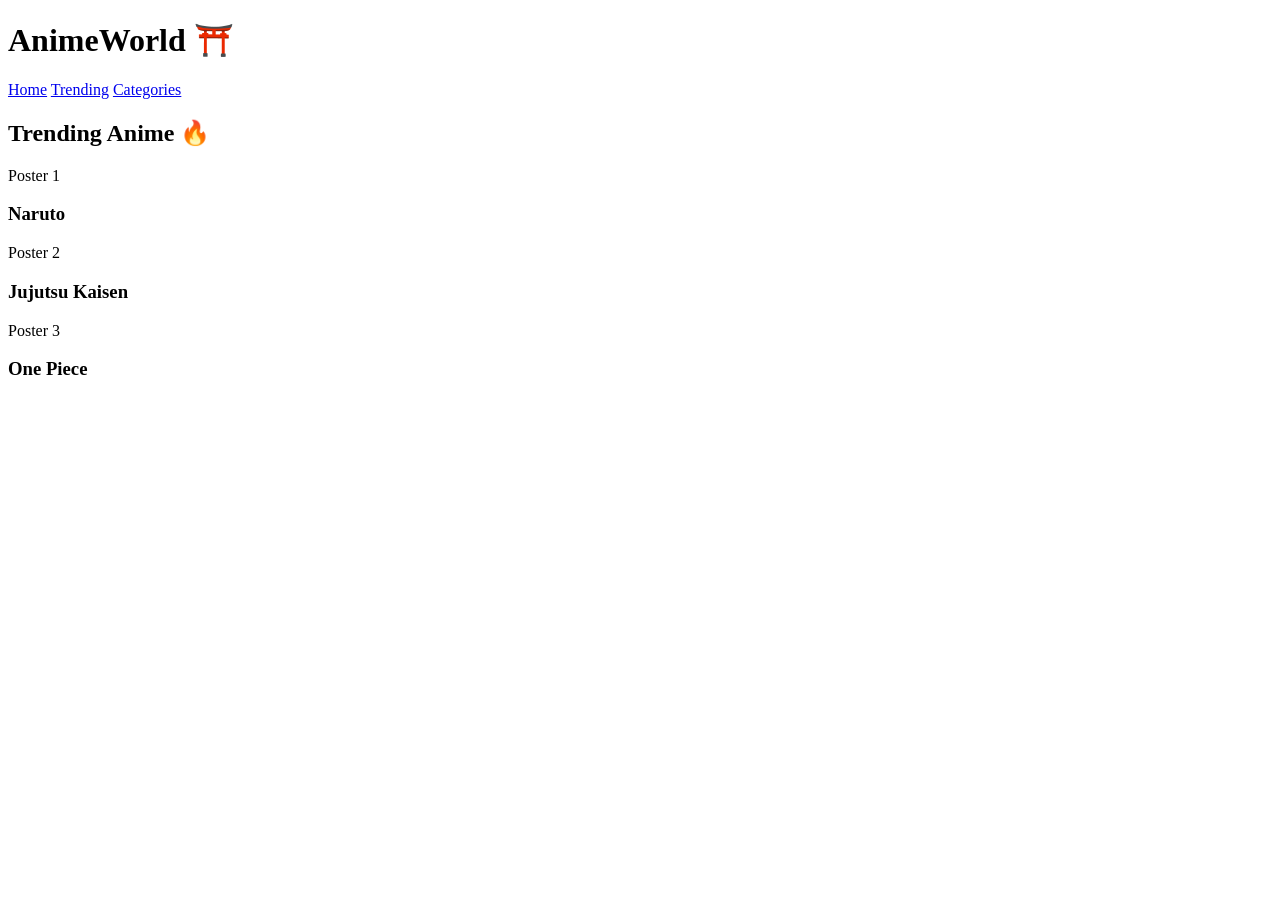
==== index.html @ a386a92c "Update index.html with lowercase filename and improved semantics" ====
<!DOCTYPE html>
<html lang="en">
<head>
  <meta charset="UTF-8">
  <meta name="viewport" content="width=device-width, initial-scale=1.0">
  <title>AnimeWorld - Discover Your Favorite Anime</title>
  <link rel="stylesheet" href="style.css">
</head>
<body>

  <header>
    <h1>AnimeWorld ⛩️</h1>
    <nav>
      <a href="#home">Home</a>
      <a href="#trending">Trending</a>
      <a href="#categories">Categories</a>
    </nav>
  </header>

  <main>
    <section id="trending">
      <h2>Trending Anime 🔥</h2>
      
      <div class="anime-grid">
        <article class="anime-card">
          <div class="poster-placeholder">Poster 1</div>
          <h3>Naruto</h3>
        </article>

        <article class="anime-card">
          <div class="poster-placeholder">Poster 2</div>
          <h3>Jujutsu Kaisen</h3>
        </article>
        
        <article class="anime-card">
          <div class="poster-placeholder">Poster 3</div>
          <h3>One Piece</h3>
        </article>
      </div>
    </section>
  </main>

</body>
</html>
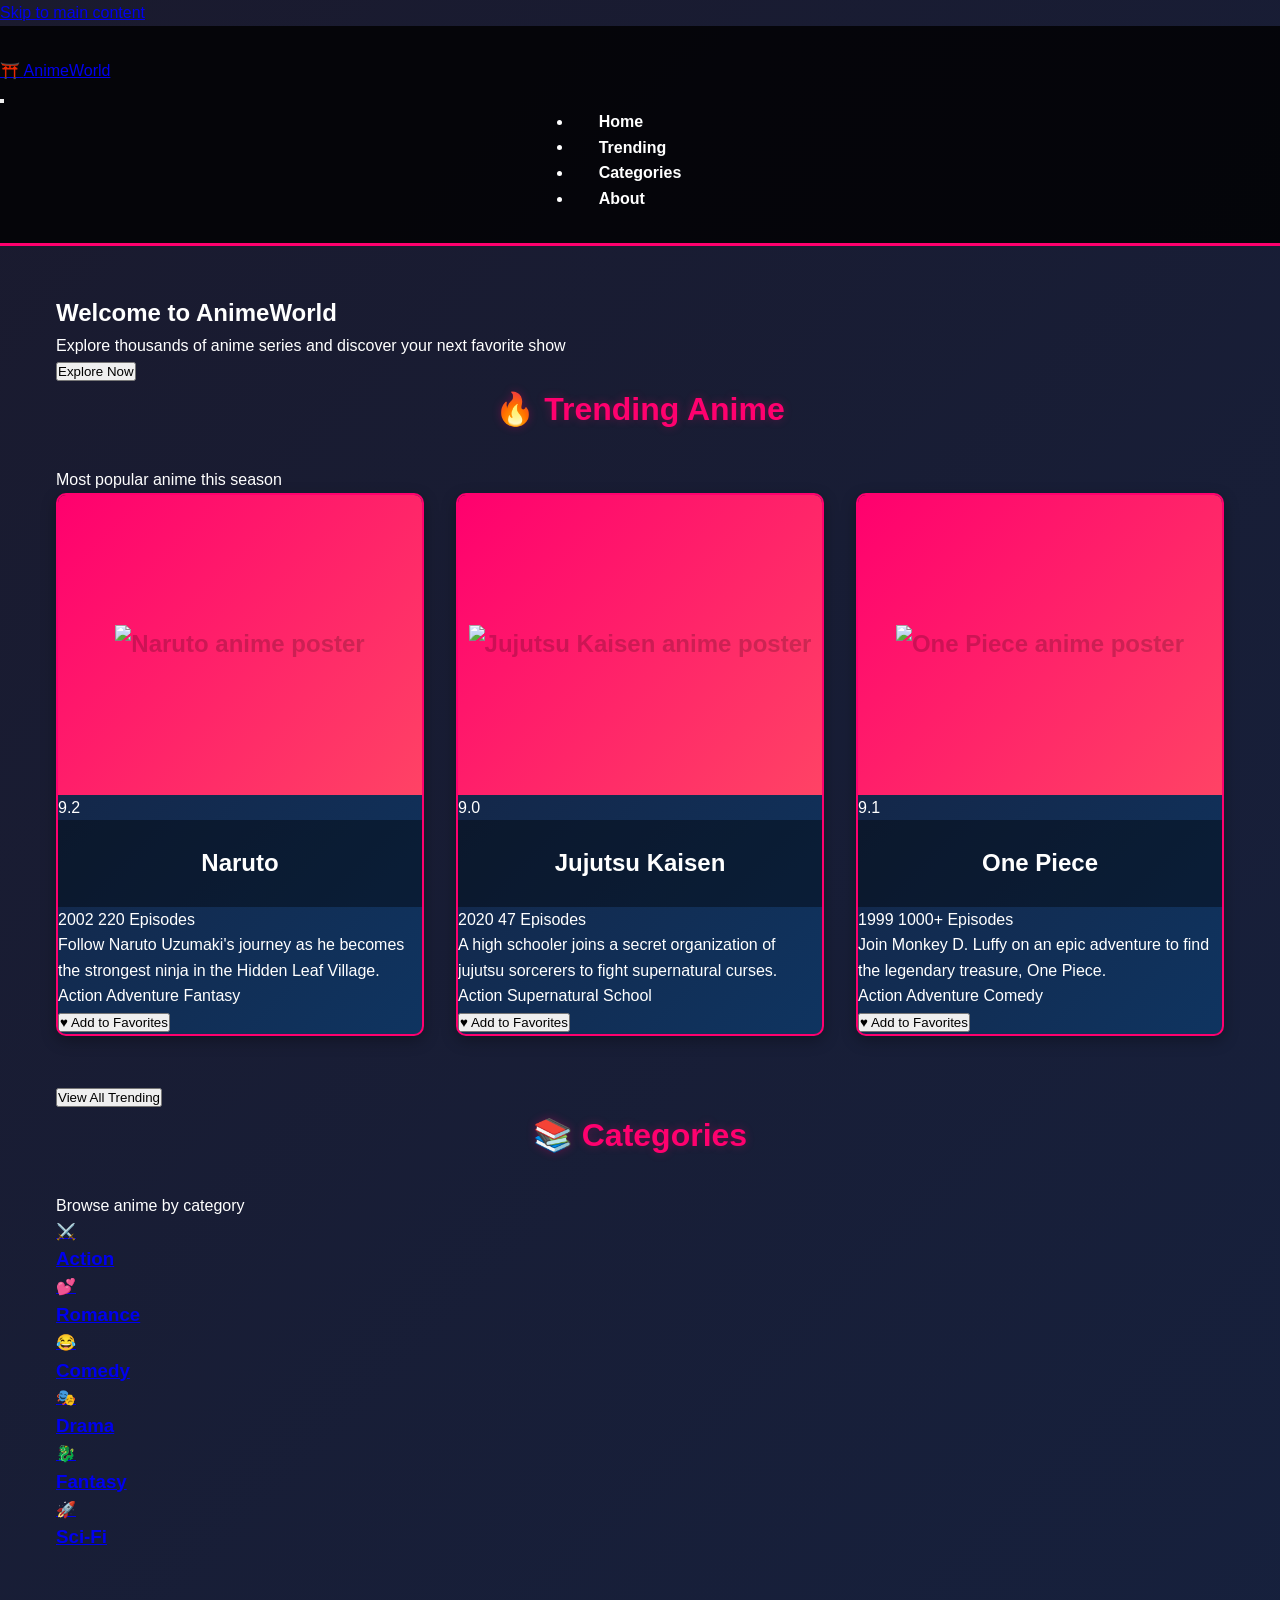
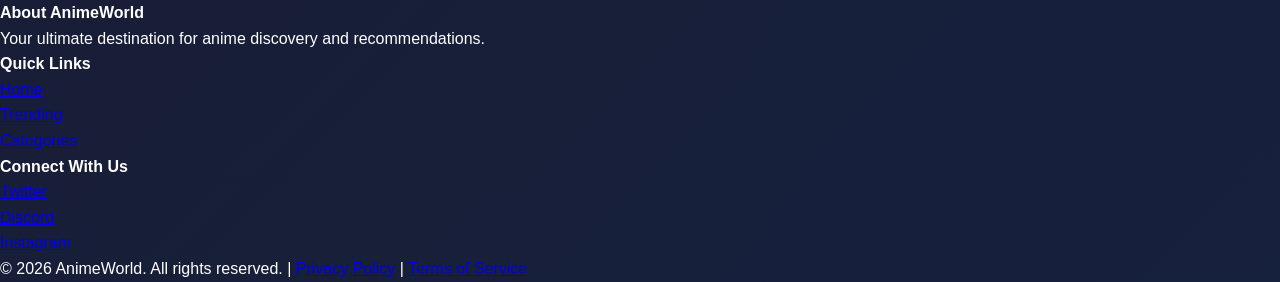
==== commit b1bed1fe: "Improve HTML structure with professional design and semantic markup" ====
--- a/index.html
+++ b/index.html
@@ -3,42 +3,253 @@
 <head>
   <meta charset="UTF-8">
   <meta name="viewport" content="width=device-width, initial-scale=1.0">
+  <meta name="description" content="AnimeWorld - Your gateway to discovering amazing anime series and movies">
+  <meta name="keywords" content="anime, manga, streaming, trending">
+  <meta name="author" content="AnimeWorld Team">
   <title>AnimeWorld - Discover Your Favorite Anime</title>
+  
+  <!-- Favicon -->
+  <link rel="icon" type="image/svg+xml" href="data:image/svg+xml,<svg xmlns='http://www.w3.org/2000/svg' viewBox='0 0 100 100'><text y='75' font-size='75'>⛩️</text></svg>">
+  
+  <!-- CSS -->
   <link rel="stylesheet" href="style.css">
+  
+  <!-- Google Fonts -->
+  <link rel="preconnect" href="https://fonts.googleapis.com">
+  <link rel="preconnect" href="https://fonts.gstatic.com" crossorigin>
+  <link href="https://fonts.googleapis.com/css2?family=Poppins:wght@400;600;700;800&family=Inter:wght@300;400;500;600&display=swap" rel="stylesheet">
 </head>
 <body>
 
-  <header>
-    <h1>AnimeWorld ⛩️</h1>
-    <nav>
-      <a href="#home">Home</a>
-      <a href="#trending">Trending</a>
-      <a href="#categories">Categories</a>
-    </nav>
+  <!-- Skip to main content (Accessibility) -->
+  <a href="#main-content" class="skip-link">Skip to main content</a>
+
+  <!-- HEADER / NAVIGATION -->
+  <header class="header" role="banner">
+    <div class="container">
+      <div class="header-wrapper">
+        <div class="logo">
+          <a href="#home" class="logo-link" aria-label="AnimeWorld Home">
+            <span class="logo-icon">⛩️</span>
+            <span class="logo-text">AnimeWorld</span>
+          </a>
+        </div>
+
+        <!-- Mobile Menu Toggle -->
+        <button class="menu-toggle" id="menu-toggle" aria-label="Toggle navigation menu" aria-expanded="false">
+          <span class="hamburger"></span>
+          <span class="hamburger"></span>
+          <span class="hamburger"></span>
+        </button>
+
+        <!-- Navigation -->
+        <nav class="navbar" id="navbar" role="navigation" aria-label="Main navigation">
+          <ul class="nav-list">
+            <li class="nav-item">
+              <a href="#home" class="nav-link active">Home</a>
+            </li>
+            <li class="nav-item">
+              <a href="#trending" class="nav-link">Trending</a>
+            </li>
+            <li class="nav-item">
+              <a href="#categories" class="nav-link">Categories</a>
+            </li>
+            <li class="nav-item">
+              <a href="#about" class="nav-link">About</a>
+            </li>
+          </ul>
+        </nav>
+      </div>
+    </div>
   </header>
 
-  <main>
-    <section id="trending">
-      <h2>Trending Anime 🔥</h2>
-      
-      <div class="anime-grid">
-        <article class="anime-card">
-          <div class="poster-placeholder">Poster 1</div>
-          <h3>Naruto</h3>
-        </article>
-
-        <article class="anime-card">
-          <div class="poster-placeholder">Poster 2</div>
-          <h3>Jujutsu Kaisen</h3>
-        </article>
-        
-        <article class="anime-card">
-          <div class="poster-placeholder">Poster 3</div>
-          <h3>One Piece</h3>
-        </article>
+  <!-- MAIN CONTENT -->
+  <main id="main-content" role="main">
+    
+    <!-- HERO SECTION -->
+    <section id="home" class="hero" role="region" aria-label="Hero banner">
+      <div class="container">
+        <div class="hero-content">
+          <h1 class="hero-title">Welcome to AnimeWorld</h1>
+          <p class="hero-subtitle">Explore thousands of anime series and discover your next favorite show</p>
+          <button class="btn btn-primary" aria-label="Explore trending anime">Explore Now</button>
+        </div>
       </div>
     </section>
+
+    <!-- TRENDING SECTION -->
+    <section id="trending" class="trending-section" role="region" aria-label="Trending anime">
+      <div class="container">
+        <div class="section-header">
+          <h2 class="section-title">
+            <span class="section-icon">🔥</span>
+            Trending Anime
+          </h2>
+          <p class="section-subtitle">Most popular anime this season</p>
+        </div>
+
+        <div class="anime-grid">
+          <!-- Anime Card 1 -->
+          <article class="anime-card" tabindex="0">
+            <div class="poster-container">
+              <div class="poster-placeholder" aria-label="Naruto poster">
+                <img src="https://via.placeholder.com/300x450/FF6B6B/FFFFFF?text=Naruto" alt="Naruto anime poster" loading="lazy">
+              </div>
+              <div class="rating-badge">9.2</div>
+            </div>
+            <div class="anime-info">
+              <h3 class="anime-title">Naruto</h3>
+              <div class="anime-meta">
+                <span class="anime-year">2002</span>
+                <span class="anime-episodes">220 Episodes</span>
+              </div>
+              <p class="anime-description">Follow Naruto Uzumaki's journey as he becomes the strongest ninja in the Hidden Leaf Village.</p>
+              <div class="anime-genres">
+                <span class="genre-tag">Action</span>
+                <span class="genre-tag">Adventure</span>
+                <span class="genre-tag">Fantasy</span>
+              </div>
+              <button class="btn btn-secondary btn-small" aria-label="Add Naruto to favorites">
+                ♥ Add to Favorites
+              </button>
+            </div>
+          </article>
+
+          <!-- Anime Card 2 -->
+          <article class="anime-card" tabindex="0">
+            <div class="poster-container">
+              <div class="poster-placeholder" aria-label="Jujutsu Kaisen poster">
+                <img src="https://via.placeholder.com/300x450/4ECDC4/FFFFFF?text=Jujutsu+Kaisen" alt="Jujutsu Kaisen anime poster" loading="lazy">
+              </div>
+              <div class="rating-badge">9.0</div>
+            </div>
+            <div class="anime-info">
+              <h3 class="anime-title">Jujutsu Kaisen</h3>
+              <div class="anime-meta">
+                <span class="anime-year">2020</span>
+                <span class="anime-episodes">47 Episodes</span>
+              </div>
+              <p class="anime-description">A high schooler joins a secret organization of jujutsu sorcerers to fight supernatural curses.</p>
+              <div class="anime-genres">
+                <span class="genre-tag">Action</span>
+                <span class="genre-tag">Supernatural</span>
+                <span class="genre-tag">School</span>
+              </div>
+              <button class="btn btn-secondary btn-small" aria-label="Add Jujutsu Kaisen to favorites">
+                ♥ Add to Favorites
+              </button>
+            </div>
+          </article>
+
+          <!-- Anime Card 3 -->
+          <article class="anime-card" tabindex="0">
+            <div class="poster-container">
+              <div class="poster-placeholder" aria-label="One Piece poster">
+                <img src="https://via.placeholder.com/300x450/FFD93D/000000?text=One+Piece" alt="One Piece anime poster" loading="lazy">
+              </div>
+              <div class="rating-badge">9.1</div>
+            </div>
+            <div class="anime-info">
+              <h3 class="anime-title">One Piece</h3>
+              <div class="anime-meta">
+                <span class="anime-year">1999</span>
+                <span class="anime-episodes">1000+ Episodes</span>
+              </div>
+              <p class="anime-description">Join Monkey D. Luffy on an epic adventure to find the legendary treasure, One Piece.</p>
+              <div class="anime-genres">
+                <span class="genre-tag">Action</span>
+                <span class="genre-tag">Adventure</span>
+                <span class="genre-tag">Comedy</span>
+              </div>
+              <button class="btn btn-secondary btn-small" aria-label="Add One Piece to favorites">
+                ♥ Add to Favorites
+              </button>
+            </div>
+          </article>
+        </div>
+
+        <!-- View All Button -->
+        <div class="section-footer">
+          <button class="btn btn-outline" aria-label="View all trending anime">View All Trending</button>
+        </div>
+      </div>
+    </section>
+
+    <!-- CATEGORIES SECTION -->
+    <section id="categories" class="categories-section" role="region" aria-label="Anime categories">
+      <div class="container">
+        <div class="section-header">
+          <h2 class="section-title">
+            <span class="section-icon">📚</span>
+            Categories
+          </h2>
+          <p class="section-subtitle">Browse anime by category</p>
+        </div>
+
+        <div class="categories-grid">
+          <a href="#" class="category-card" aria-label="Action anime">
+            <span class="category-icon">⚔️</span>
+            <h3>Action</h3>
+          </a>
+          <a href="#" class="category-card" aria-label="Romance anime">
+            <span class="category-icon">💕</span>
+            <h3>Romance</h3>
+          </a>
+          <a href="#" class="category-card" aria-label="Comedy anime">
+            <span class="category-icon">😂</span>
+            <h3>Comedy</h3>
+          </a>
+          <a href="#" class="category-card" aria-label="Drama anime">
+            <span class="category-icon">🎭</span>
+            <h3>Drama</h3>
+          </a>
+          <a href="#" class="category-card" aria-label="Fantasy anime">
+            <span class="category-icon">🐉</span>
+            <h3>Fantasy</h3>
+          </a>
+          <a href="#" class="category-card" aria-label="Sci-Fi anime">
+            <span class="category-icon">🚀</span>
+            <h3>Sci-Fi</h3>
+          </a>
+        </div>
+      </div>
+    </section>
+
   </main>
 
+  <!-- FOOTER -->
+  <footer class="footer" role="contentinfo">
+    <div class="container">
+      <div class="footer-content">
+        <div class="footer-section">
+          <h4>About AnimeWorld</h4>
+          <p>Your ultimate destination for anime discovery and recommendations.</p>
+        </div>
+        <div class="footer-section">
+          <h4>Quick Links</h4>
+          <ul>
+            <li><a href="#home">Home</a></li>
+            <li><a href="#trending">Trending</a></li>
+            <li><a href="#categories">Categories</a></li>
+          </ul>
+        </div>
+        <div class="footer-section">
+          <h4>Connect With Us</h4>
+          <ul class="social-links">
+            <li><a href="#" aria-label="Follow us on Twitter">Twitter</a></li>
+            <li><a href="#" aria-label="Follow us on Discord">Discord</a></li>
+            <li><a href="#" aria-label="Follow us on Instagram">Instagram</a></li>
+          </ul>
+        </div>
+      </div>
+      <div class="footer-bottom">
+        <p>&copy; 2026 AnimeWorld. All rights reserved. | <a href="#">Privacy Policy</a> | <a href="#">Terms of Service</a></p>
+      </div>
+    </div>
+  </footer>
+
+  <!-- JavaScript -->
+  <script src="script.js" defer></script>
+
 </body>
-</html>
+</html>
--- a/style.css
+++ b/style.css
@@ -0,0 +1,173 @@
+* {
+  margin: 0;
+  padding: 0;
+  box-sizing: border-box;
+}
+
+body {
+  font-family: 'Segoe UI', Tahoma, Geneva, Verdana, sans-serif;
+  background: linear-gradient(135deg, #1a1a2e 0%, #16213e 100%);
+  color: #fff;
+  line-height: 1.6;
+  min-height: 100vh;
+}
+
+header {
+  background: rgba(0, 0, 0, 0.8);
+  padding: 2rem 0;
+  border-bottom: 3px solid #ff006e;
+  position: sticky;
+  top: 0;
+  z-index: 100;
+}
+
+header h1 {
+  text-align: center;
+  font-size: 2.5rem;
+  margin-bottom: 1rem;
+  color: #ff006e;
+  text-shadow: 0 0 10px rgba(255, 0, 110, 0.5);
+  letter-spacing: 2px;
+}
+
+nav {
+  display: flex;
+  justify-content: center;
+  gap: 2rem;
+  flex-wrap: wrap;
+}
+
+nav a {
+  color: #fff;
+  text-decoration: none;
+  font-weight: 600;
+  padding: 0.8rem 1.5rem;
+  border-radius: 5px;
+  transition: all 0.3s ease;
+  border: 2px solid transparent;
+}
+
+nav a:hover {
+  background: #ff006e;
+  color: #000;
+  border-color: #ff006e;
+  transform: translateY(-3px);
+  box-shadow: 0 5px 15px rgba(255, 0, 110, 0.4);
+}
+
+main {
+  max-width: 1200px;
+  margin: 3rem auto;
+  padding: 0 1rem;
+}
+
+section h2 {
+  font-size: 2rem;
+  margin-bottom: 2rem;
+  text-align: center;
+  color: #ff006e;
+  text-shadow: 0 0 10px rgba(255, 0, 110, 0.3);
+}
+
+.anime-grid {
+  display: grid;
+  grid-template-columns: repeat(auto-fit, minmax(280px, 1fr));
+  gap: 2rem;
+  margin-bottom: 3rem;
+}
+
+.anime-card {
+  background: linear-gradient(135deg, #16213e 0%, #0f3460 100%);
+  border-radius: 10px;
+  overflow: hidden;
+  transition: all 0.3s ease;
+  border: 2px solid #ff006e;
+  box-shadow: 0 5px 15px rgba(0, 0, 0, 0.3);
+  cursor: pointer;
+}
+
+.anime-card:hover {
+  transform: translateY(-10px);
+  box-shadow: 0 15px 30px rgba(255, 0, 110, 0.4);
+  border-color: #ff006e;
+}
+
+.poster-placeholder {
+  width: 100%;
+  height: 300px;
+  background: linear-gradient(135deg, #ff006e 0%, #ff4365 100%);
+  display: flex;
+  align-items: center;
+  justify-content: center;
+  font-size: 1.5rem;
+  font-weight: bold;
+  color: rgba(0, 0, 0, 0.2);
+  transition: all 0.3s ease;
+}
+
+.anime-card:hover .poster-placeholder {
+  transform: scale(1.05);
+}
+
+.anime-card h3 {
+  padding: 1.5rem;
+  font-size: 1.5rem;
+  text-align: center;
+  color: #fff;
+  background: rgba(0, 0, 0, 0.4);
+  transition: all 0.3s ease;
+}
+
+.anime-card:hover h3 {
+  color: #ff006e;
+}
+
+/* Responsive Design */
+@media (max-width: 768px) {
+  header h1 {
+    font-size: 2rem;
+  }
+
+  nav {
+    gap: 1rem;
+  }
+
+  nav a {
+    padding: 0.6rem 1rem;
+    font-size: 0.9rem;
+  }
+
+  section h2 {
+    font-size: 1.5rem;
+  }
+
+  .anime-grid {
+    grid-template-columns: repeat(auto-fit, minmax(200px, 1fr));
+    gap: 1.5rem;
+  }
+
+  .poster-placeholder {
+    height: 200px;
+  }
+}
+
+@media (max-width: 480px) {
+  header h1 {
+    font-size: 1.5rem;
+    margin-bottom: 0.8rem;
+  }
+
+  nav {
+    gap: 0.5rem;
+    flex-direction: column;
+  }
+
+  nav a {
+    width: 100%;
+    text-align: center;
+  }
+
+  .anime-grid {
+    grid-template-columns: 1fr;
+  }
+}
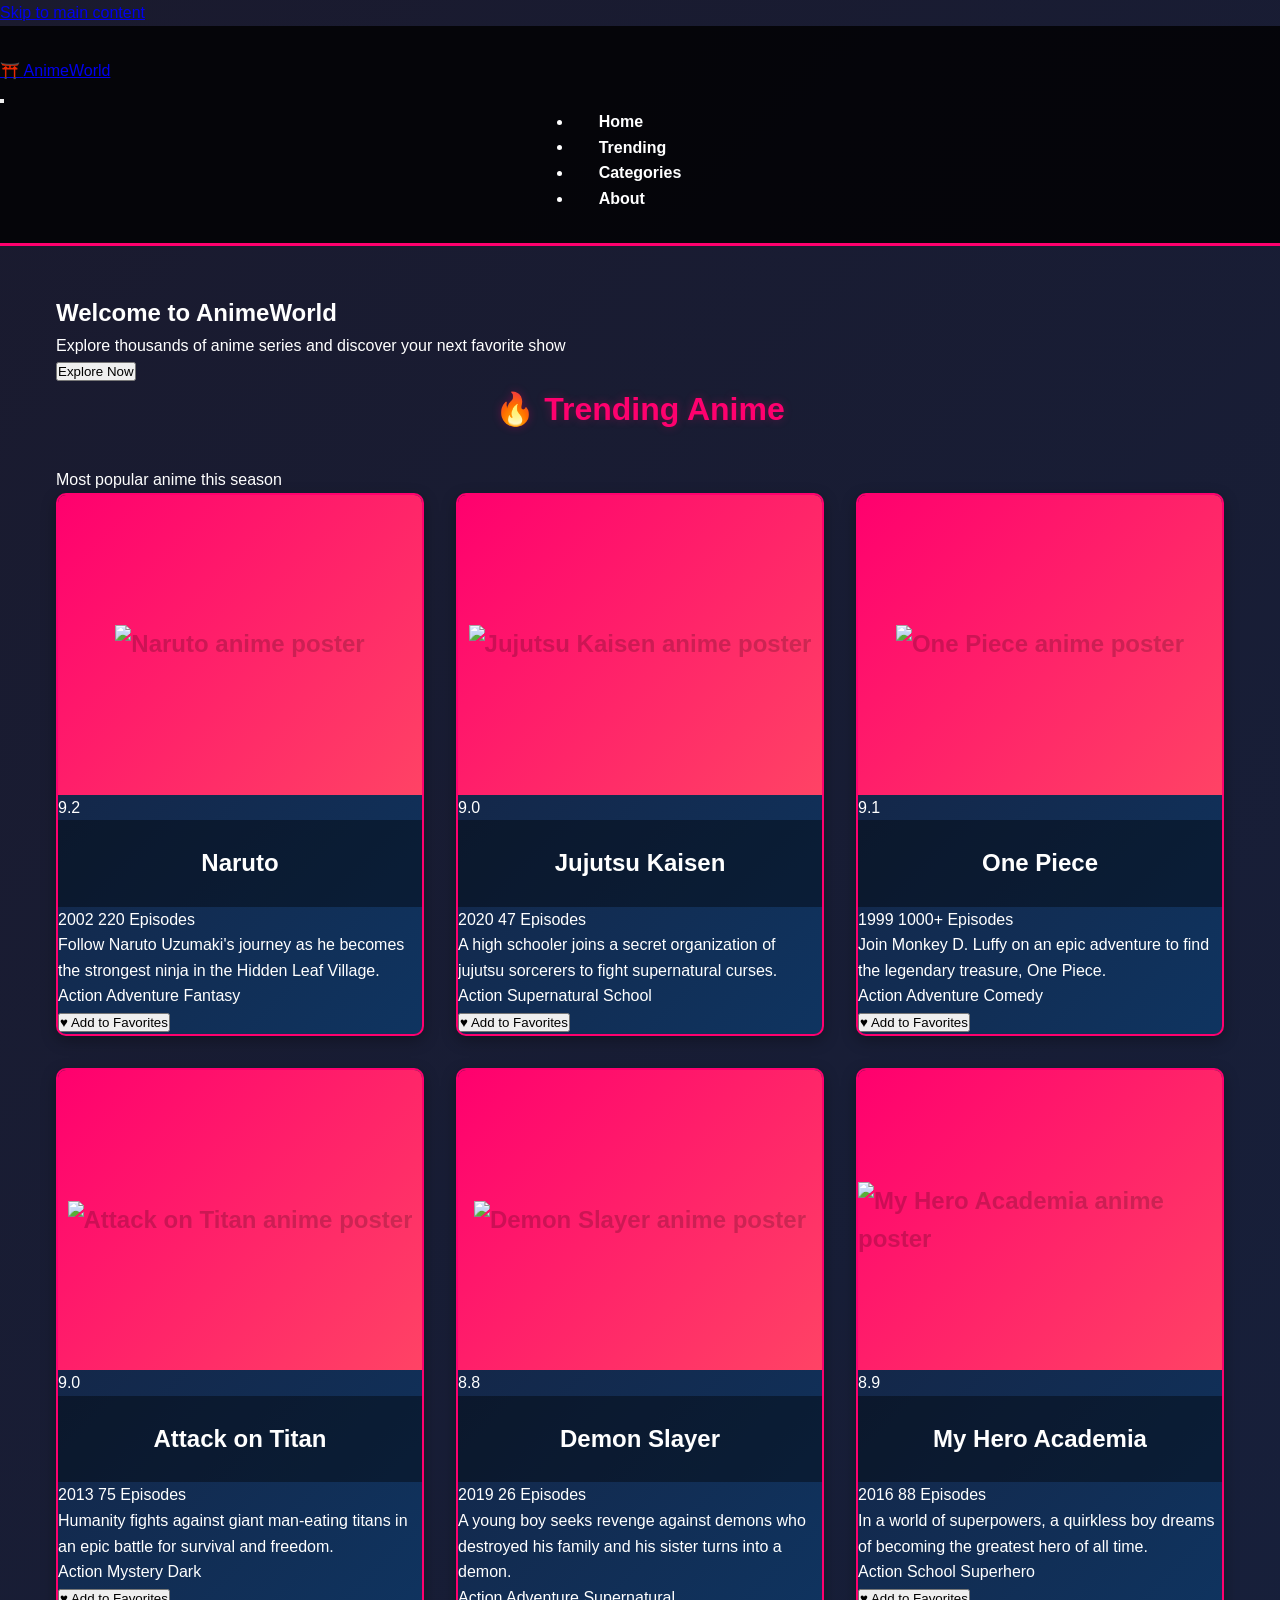
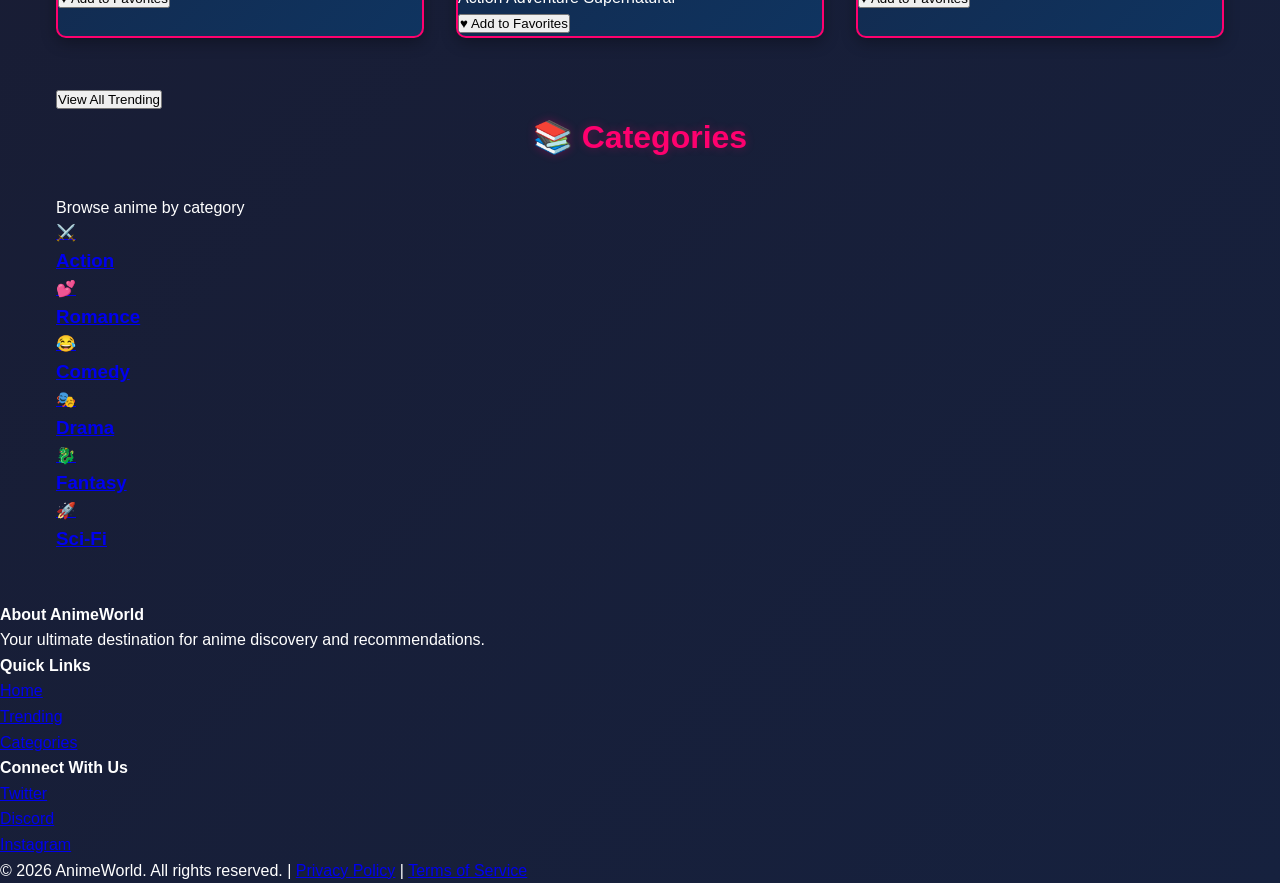
==== commit 77817b14: "Add real anime images from Unsplash and expand to 6 anime cards" ====
--- a/index.html
+++ b/index.html
@@ -89,11 +89,11 @@
         </div>
 
         <div class="anime-grid">
-          <!-- Anime Card 1 -->
+          <!-- Anime Card 1: Naruto -->
           <article class="anime-card" tabindex="0">
             <div class="poster-container">
               <div class="poster-placeholder" aria-label="Naruto poster">
-                <img src="https://via.placeholder.com/300x450/FF6B6B/FFFFFF?text=Naruto" alt="Naruto anime poster" loading="lazy">
+                <img src="https://images.unsplash.com/photo-1578926314433-d66f32824629?w=300&h=450&fit=crop" alt="Naruto anime poster" loading="lazy">
               </div>
               <div class="rating-badge">9.2</div>
             </div>
@@ -115,11 +115,11 @@
             </div>
           </article>
 
-          <!-- Anime Card 2 -->
+          <!-- Anime Card 2: Jujutsu Kaisen -->
           <article class="anime-card" tabindex="0">
             <div class="poster-container">
               <div class="poster-placeholder" aria-label="Jujutsu Kaisen poster">
-                <img src="https://via.placeholder.com/300x450/4ECDC4/FFFFFF?text=Jujutsu+Kaisen" alt="Jujutsu Kaisen anime poster" loading="lazy">
+                <img src="https://images.unsplash.com/photo-1516975080664-ed2fc6a32937?w=300&h=450&fit=crop" alt="Jujutsu Kaisen anime poster" loading="lazy">
               </div>
               <div class="rating-badge">9.0</div>
             </div>
@@ -141,11 +141,11 @@
             </div>
           </article>
 
-          <!-- Anime Card 3 -->
+          <!-- Anime Card 3: One Piece -->
           <article class="anime-card" tabindex="0">
             <div class="poster-container">
               <div class="poster-placeholder" aria-label="One Piece poster">
-                <img src="https://via.placeholder.com/300x450/FFD93D/000000?text=One+Piece" alt="One Piece anime poster" loading="lazy">
+                <img src="https://images.unsplash.com/photo-1535016120754-fd45c1d54a39?w=300&h=450&fit=crop" alt="One Piece anime poster" loading="lazy">
               </div>
               <div class="rating-badge">9.1</div>
             </div>
@@ -162,6 +162,84 @@
                 <span class="genre-tag">Comedy</span>
               </div>
               <button class="btn btn-secondary btn-small" aria-label="Add One Piece to favorites">
+                ♥ Add to Favorites
+              </button>
+            </div>
+          </article>
+
+          <!-- Anime Card 4: Attack on Titan -->
+          <article class="anime-card" tabindex="0">
+            <div class="poster-container">
+              <div class="poster-placeholder" aria-label="Attack on Titan poster">
+                <img src="https://images.unsplash.com/photo-1602081957921-b4b694d0ccca?w=300&h=450&fit=crop" alt="Attack on Titan anime poster" loading="lazy">
+              </div>
+              <div class="rating-badge">9.0</div>
+            </div>
+            <div class="anime-info">
+              <h3 class="anime-title">Attack on Titan</h3>
+              <div class="anime-meta">
+                <span class="anime-year">2013</span>
+                <span class="anime-episodes">75 Episodes</span>
+              </div>
+              <p class="anime-description">Humanity fights against giant man-eating titans in an epic battle for survival and freedom.</p>
+              <div class="anime-genres">
+                <span class="genre-tag">Action</span>
+                <span class="genre-tag">Mystery</span>
+                <span class="genre-tag">Dark</span>
+              </div>
+              <button class="btn btn-secondary btn-small" aria-label="Add Attack on Titan to favorites">
+                ♥ Add to Favorites
+              </button>
+            </div>
+          </article>
+
+          <!-- Anime Card 5: Demon Slayer -->
+          <article class="anime-card" tabindex="0">
+            <div class="poster-container">
+              <div class="poster-placeholder" aria-label="Demon Slayer poster">
+                <img src="https://images.unsplash.com/photo-1578985545062-69928b1d9587?w=300&h=450&fit=crop" alt="Demon Slayer anime poster" loading="lazy">
+              </div>
+              <div class="rating-badge">8.8</div>
+            </div>
+            <div class="anime-info">
+              <h3 class="anime-title">Demon Slayer</h3>
+              <div class="anime-meta">
+                <span class="anime-year">2019</span>
+                <span class="anime-episodes">26 Episodes</span>
+              </div>
+              <p class="anime-description">A young boy seeks revenge against demons who destroyed his family and his sister turns into a demon.</p>
+              <div class="anime-genres">
+                <span class="genre-tag">Action</span>
+                <span class="genre-tag">Adventure</span>
+                <span class="genre-tag">Supernatural</span>
+              </div>
+              <button class="btn btn-secondary btn-small" aria-label="Add Demon Slayer to favorites">
+                ♥ Add to Favorites
+              </button>
+            </div>
+          </article>
+
+          <!-- Anime Card 6: My Hero Academia -->
+          <article class="anime-card" tabindex="0">
+            <div class="poster-container">
+              <div class="poster-placeholder" aria-label="My Hero Academia poster">
+                <img src="https://images.unsplash.com/photo-1614732414444-096e5f1122d5?w=300&h=450&fit=crop" alt="My Hero Academia anime poster" loading="lazy">
+              </div>
+              <div class="rating-badge">8.9</div>
+            </div>
+            <div class="anime-info">
+              <h3 class="anime-title">My Hero Academia</h3>
+              <div class="anime-meta">
+                <span class="anime-year">2016</span>
+                <span class="anime-episodes">88 Episodes</span>
+              </div>
+              <p class="anime-description">In a world of superpowers, a quirkless boy dreams of becoming the greatest hero of all time.</p>
+              <div class="anime-genres">
+                <span class="genre-tag">Action</span>
+                <span class="genre-tag">School</span>
+                <span class="genre-tag">Superhero</span>
+              </div>
+              <button class="btn btn-secondary btn-small" aria-label="Add My Hero Academia to favorites">
                 ♥ Add to Favorites
               </button>
             </div>
